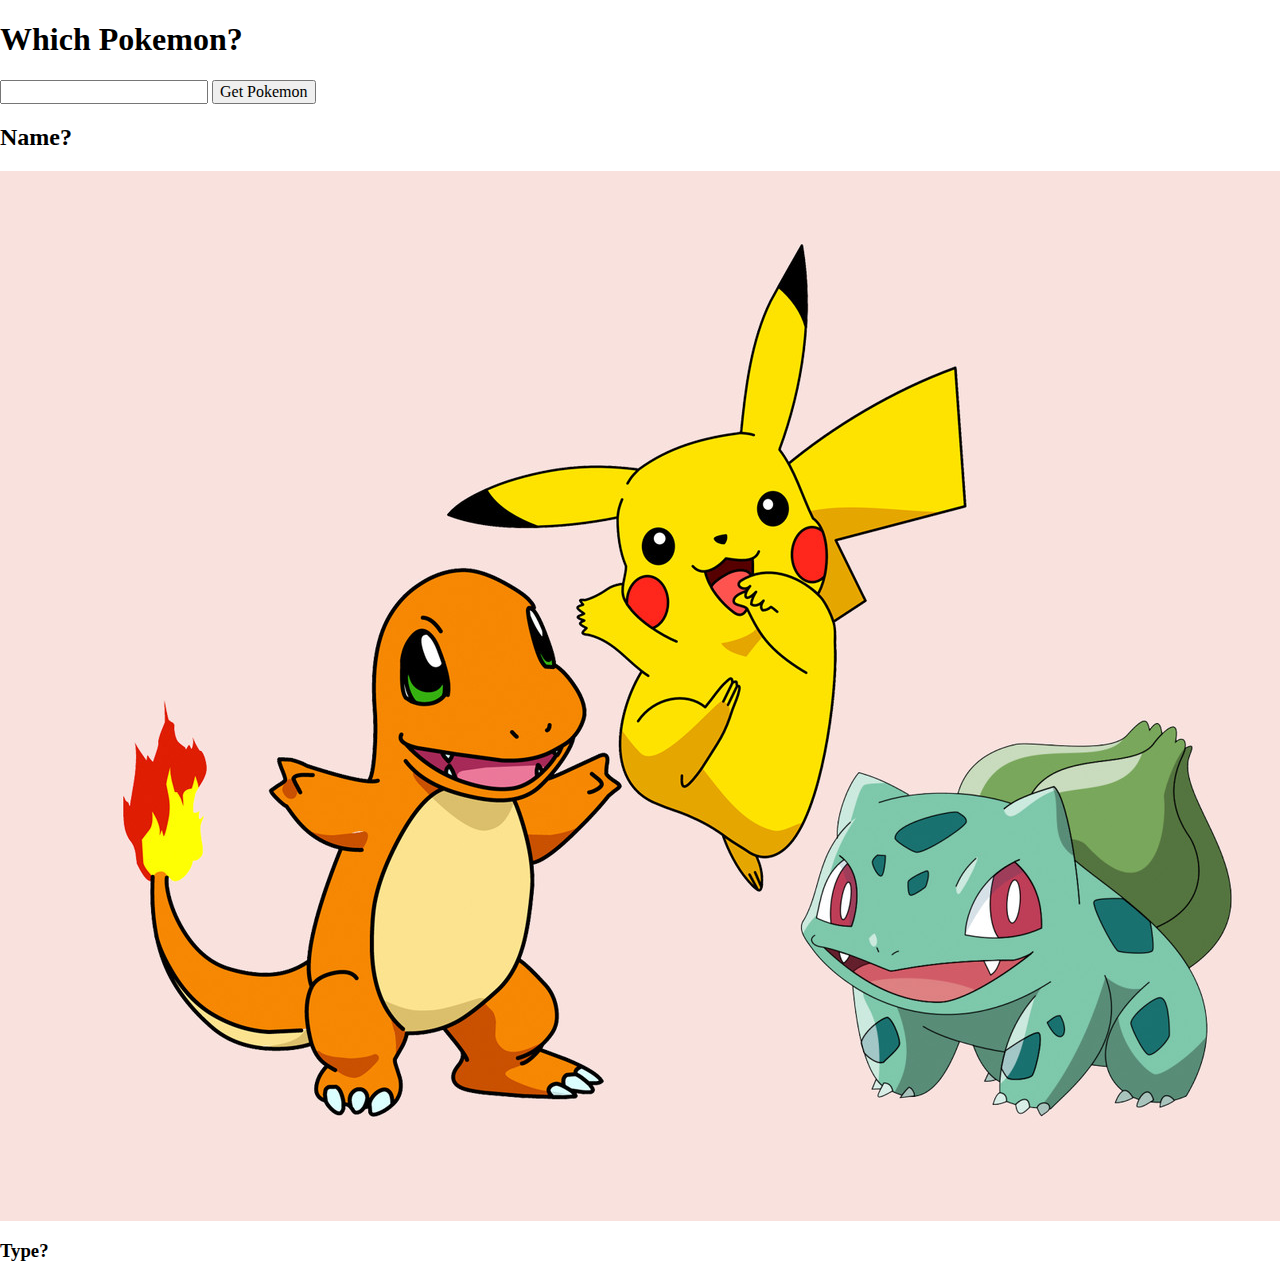
==== cocktail-carousel/index.html @ 48221b5e "cocktail-carousel: copied files from api-template" ====
<!DOCTYPE html>
<html lang="en">
	<head>
    	<meta charset="utf-8">
    	<meta name="description" content="This is where your description goes">
    	<meta name="keywords" content="one, two, three">

		<title>Title in the tab</title>

		<!-- external CSS link -->
		<link rel="stylesheet" href="css/normalize.css">
		<link rel="stylesheet" href="css/style.css">
	</head>
	<body>

		<h1>Which Pokemon?</h1>
		<input type="text" name="" value="">
		<button type="button" name="button">Get Pokemon</button>

		<h2>Name?</h2>
		<img src="img/pokemon.jpeg" alt="">
		<h3>Type?</h3>

		<script type="text/javascript" src="js/main.js"></script>
	</body>
</html>
---- cocktail-carousel/css/style.css ----
/******************************************
/* CSS
/*******************************************/

/* Box Model Hack */
*{
  box-sizing: border-box;
}

/******************************************
/* LAYOUT
/*******************************************/
img{
  display: block;
  margin: 0 auto;
}


/******************************************
/* ADDITIONAL STYLES
/*******************************************/
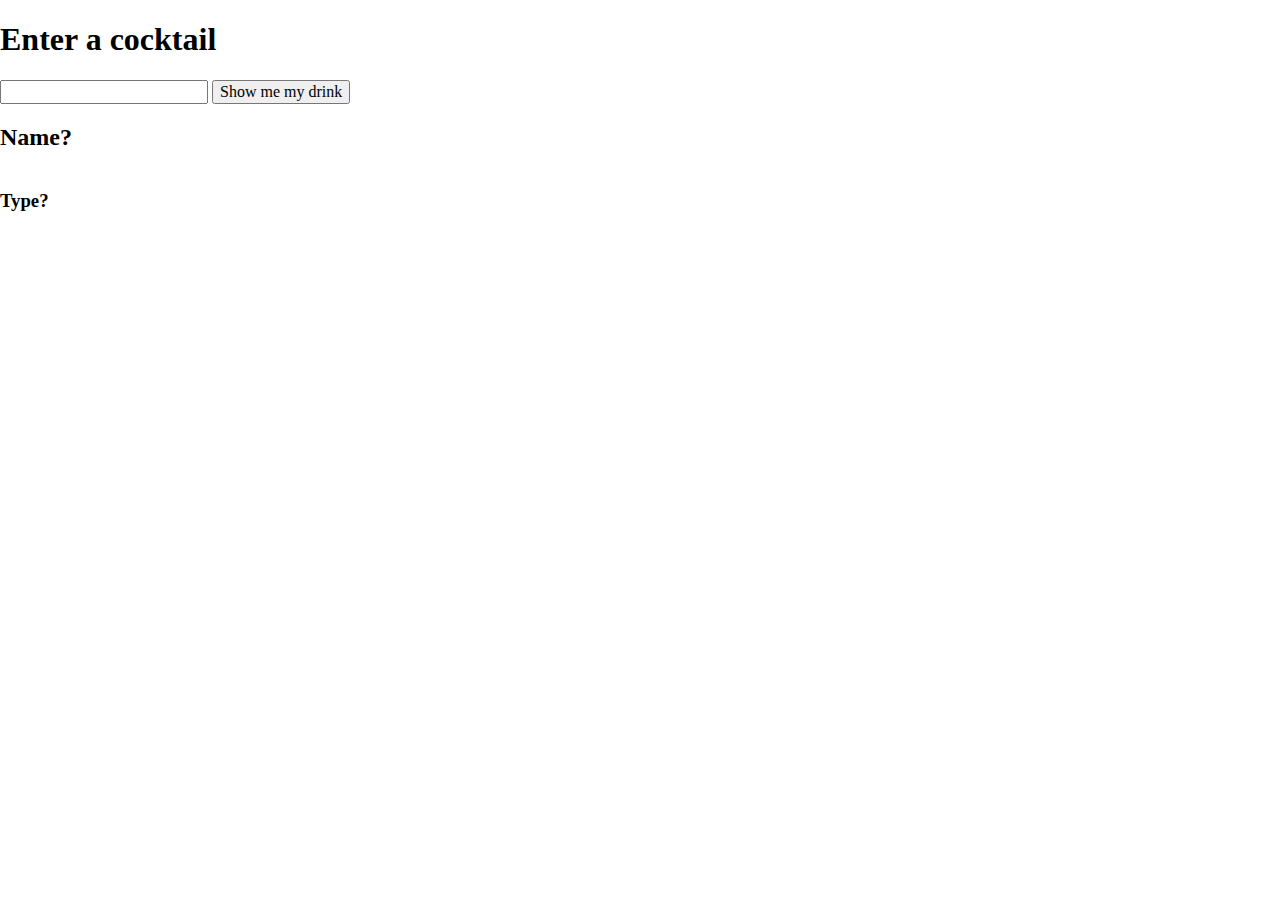
==== commit 818fdd7b: "carousel: modified html code" ====
--- a/cocktail-carousel/index.html
+++ b/cocktail-carousel/index.html
@@ -13,12 +13,12 @@
 	</head>
 	<body>
 
-		<h1>Which Pokemon?</h1>
+		<h1>Enter a cocktail</h1>
 		<input type="text" name="" value="">
-		<button type="button" name="button">Get Pokemon</button>
+		<button type="button" name="button">Show me my drink</button>
 
 		<h2>Name?</h2>
-		<img src="img/pokemon.jpeg" alt="">
+		<img src="" alt="">
 		<h3>Type?</h3>
 
 		<script type="text/javascript" src="js/main.js"></script>
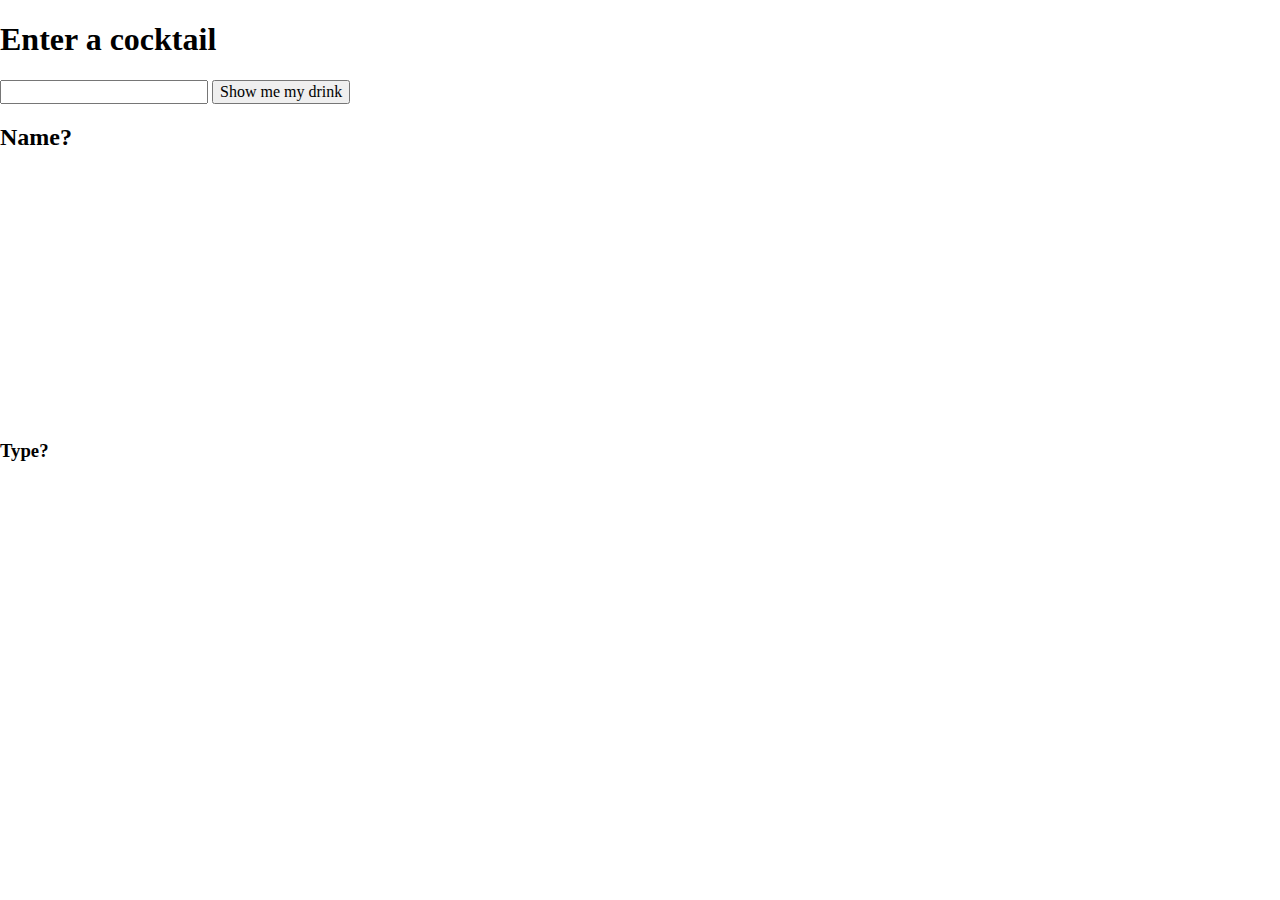
==== commit 6d0f88e9: "carousel: added animation css" ====
--- a/cocktail-carousel/index.html
+++ b/cocktail-carousel/index.html
@@ -18,7 +18,9 @@
 		<button type="button" name="button">Show me my drink</button>
 
 		<h2>Name?</h2>
-		<img src="" alt="">
+		<div class="carousel fade">
+			<img src="" alt="">
+		</div>
 		<h3>Type?</h3>
 
 		<script type="text/javascript" src="js/main.js"></script>
--- a/cocktail-carousel/css/style.css
+++ b/cocktail-carousel/css/style.css
@@ -13,6 +13,24 @@
 img{
   display: block;
   margin: 0 auto;
+  height: 250px;
+}
+
+.fade{
+  -webkit-animation-name: fade;
+  -webkit-animation-duration: 2s;
+  animation-name: fade;
+  animation-duration: 2s;
+}
+
+@-webkit-keyframes fade {
+  from {opacity: 0.4}
+  to {opacity: 1}
+}
+
+@keyframes fade {
+  from {opacity: 0.4}
+  to {opacity: 1}
 }
 
 
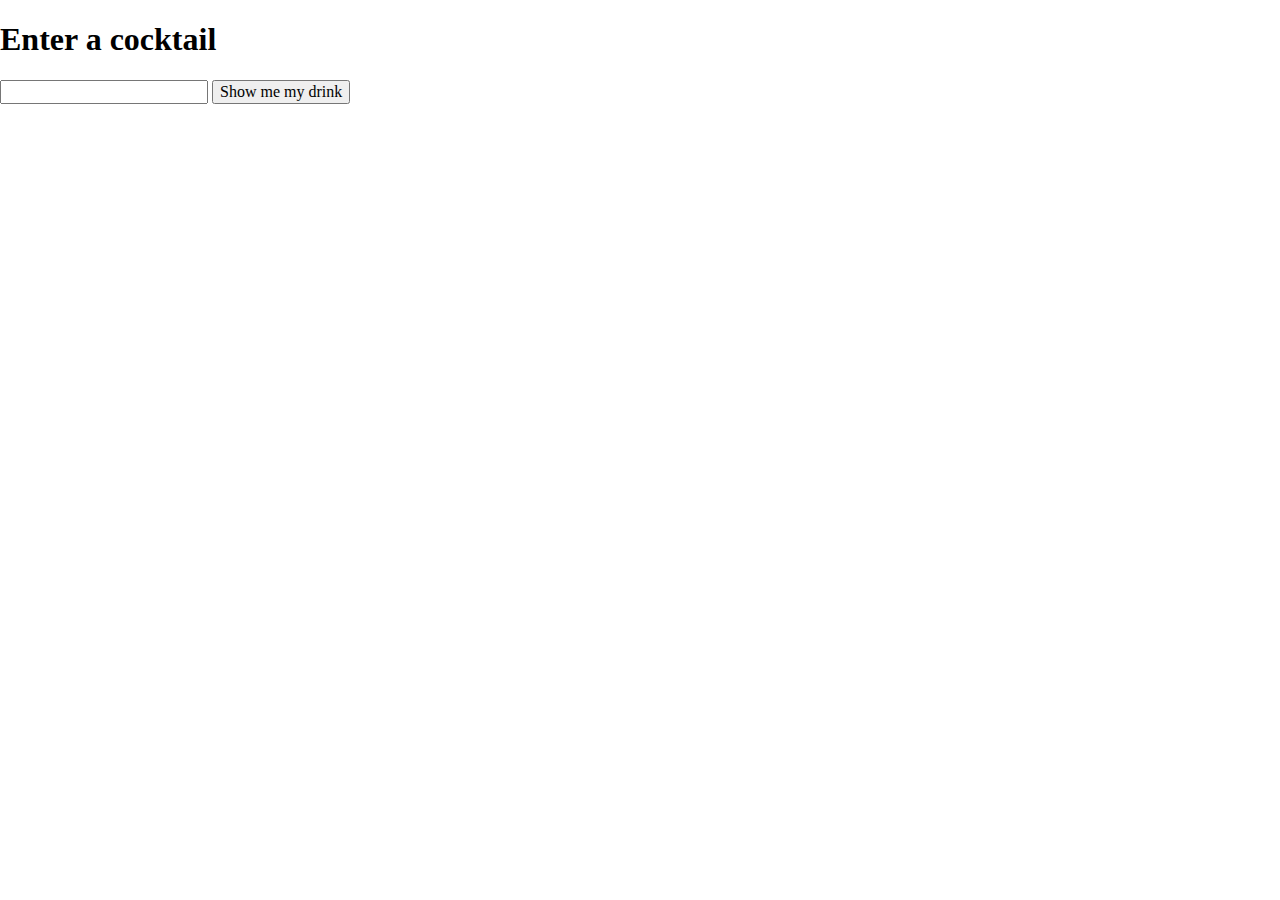
==== commit 68e2219e: "carousel: deleted lines" ====
--- a/cocktail-carousel/index.html
+++ b/cocktail-carousel/index.html
@@ -17,11 +17,11 @@
 		<input type="text" name="" value="">
 		<button type="button" name="button">Show me my drink</button>
 
-		<h2>Name?</h2>
+		<h2></h2>
 		<div class="carousel fade">
 			<img src="" alt="">
 		</div>
-		<h3>Type?</h3>
+		<h3></h3>
 
 		<script type="text/javascript" src="js/main.js"></script>
 	</body>
